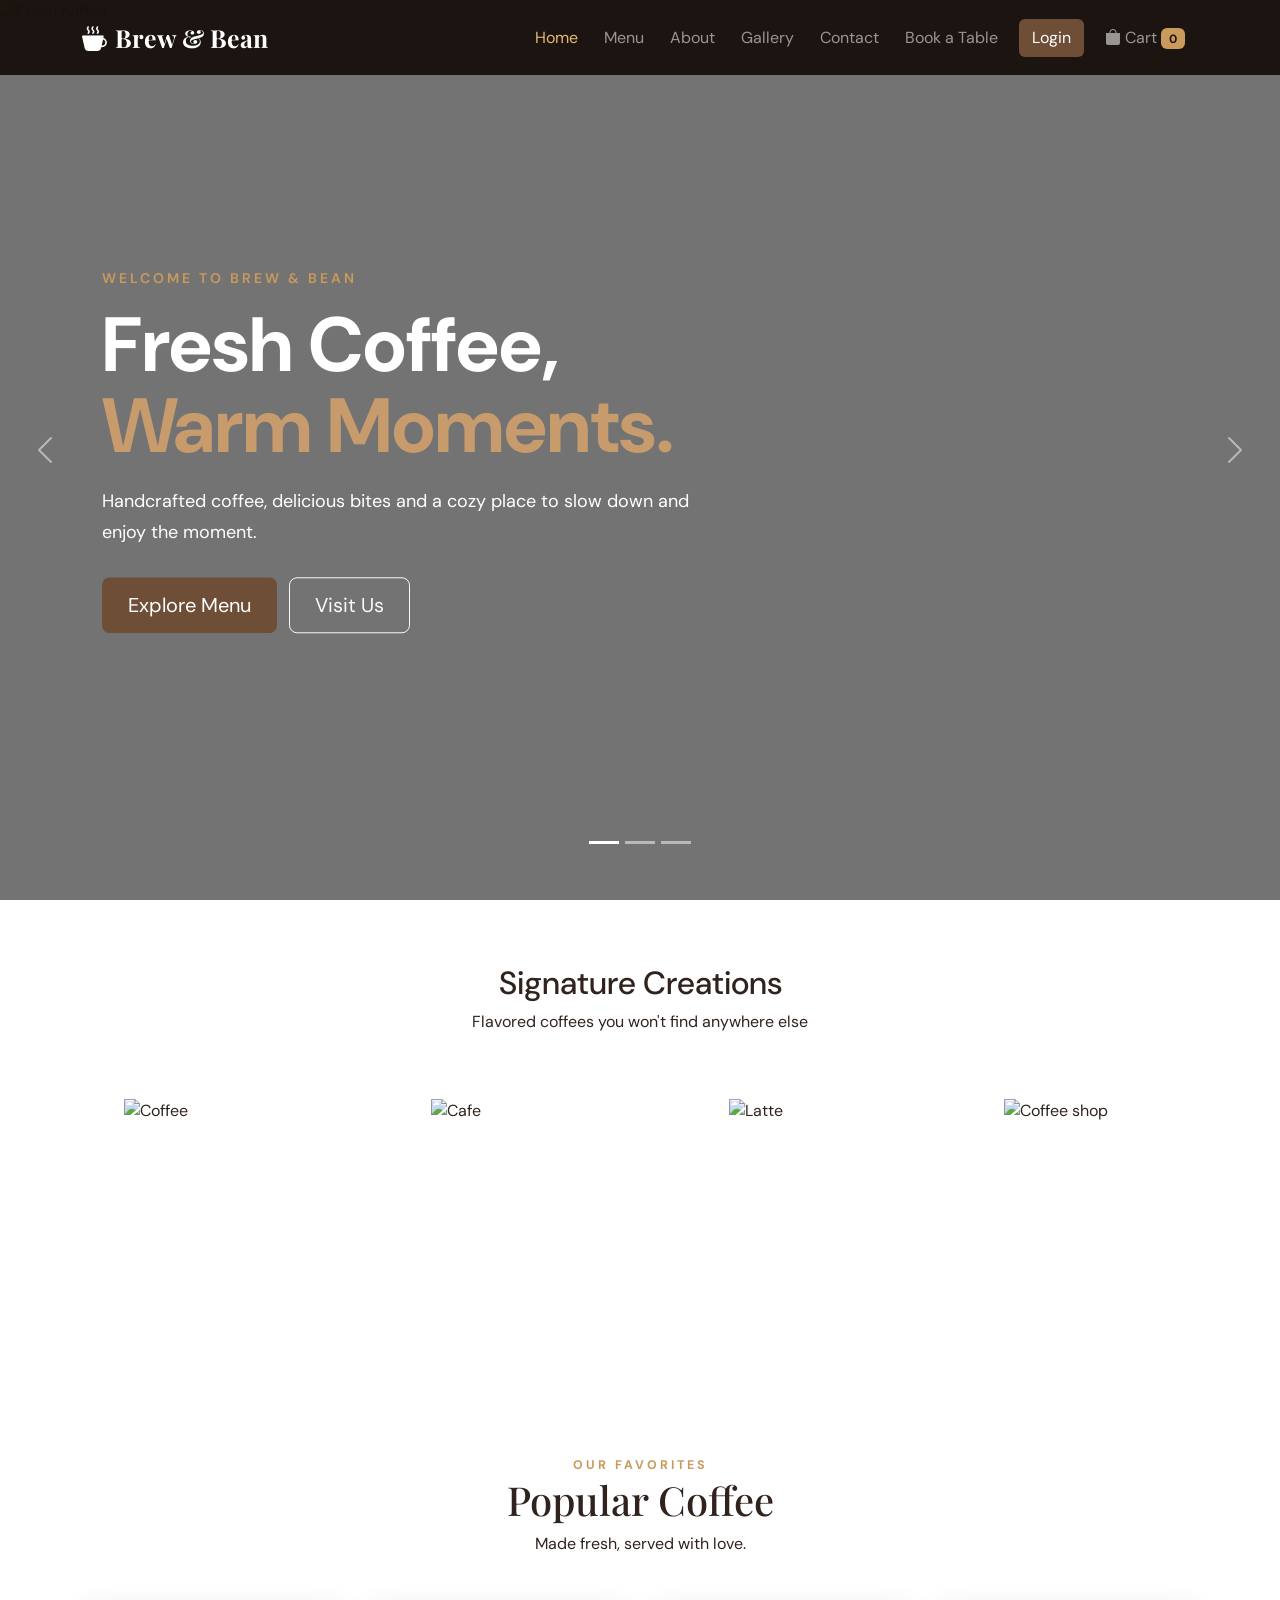
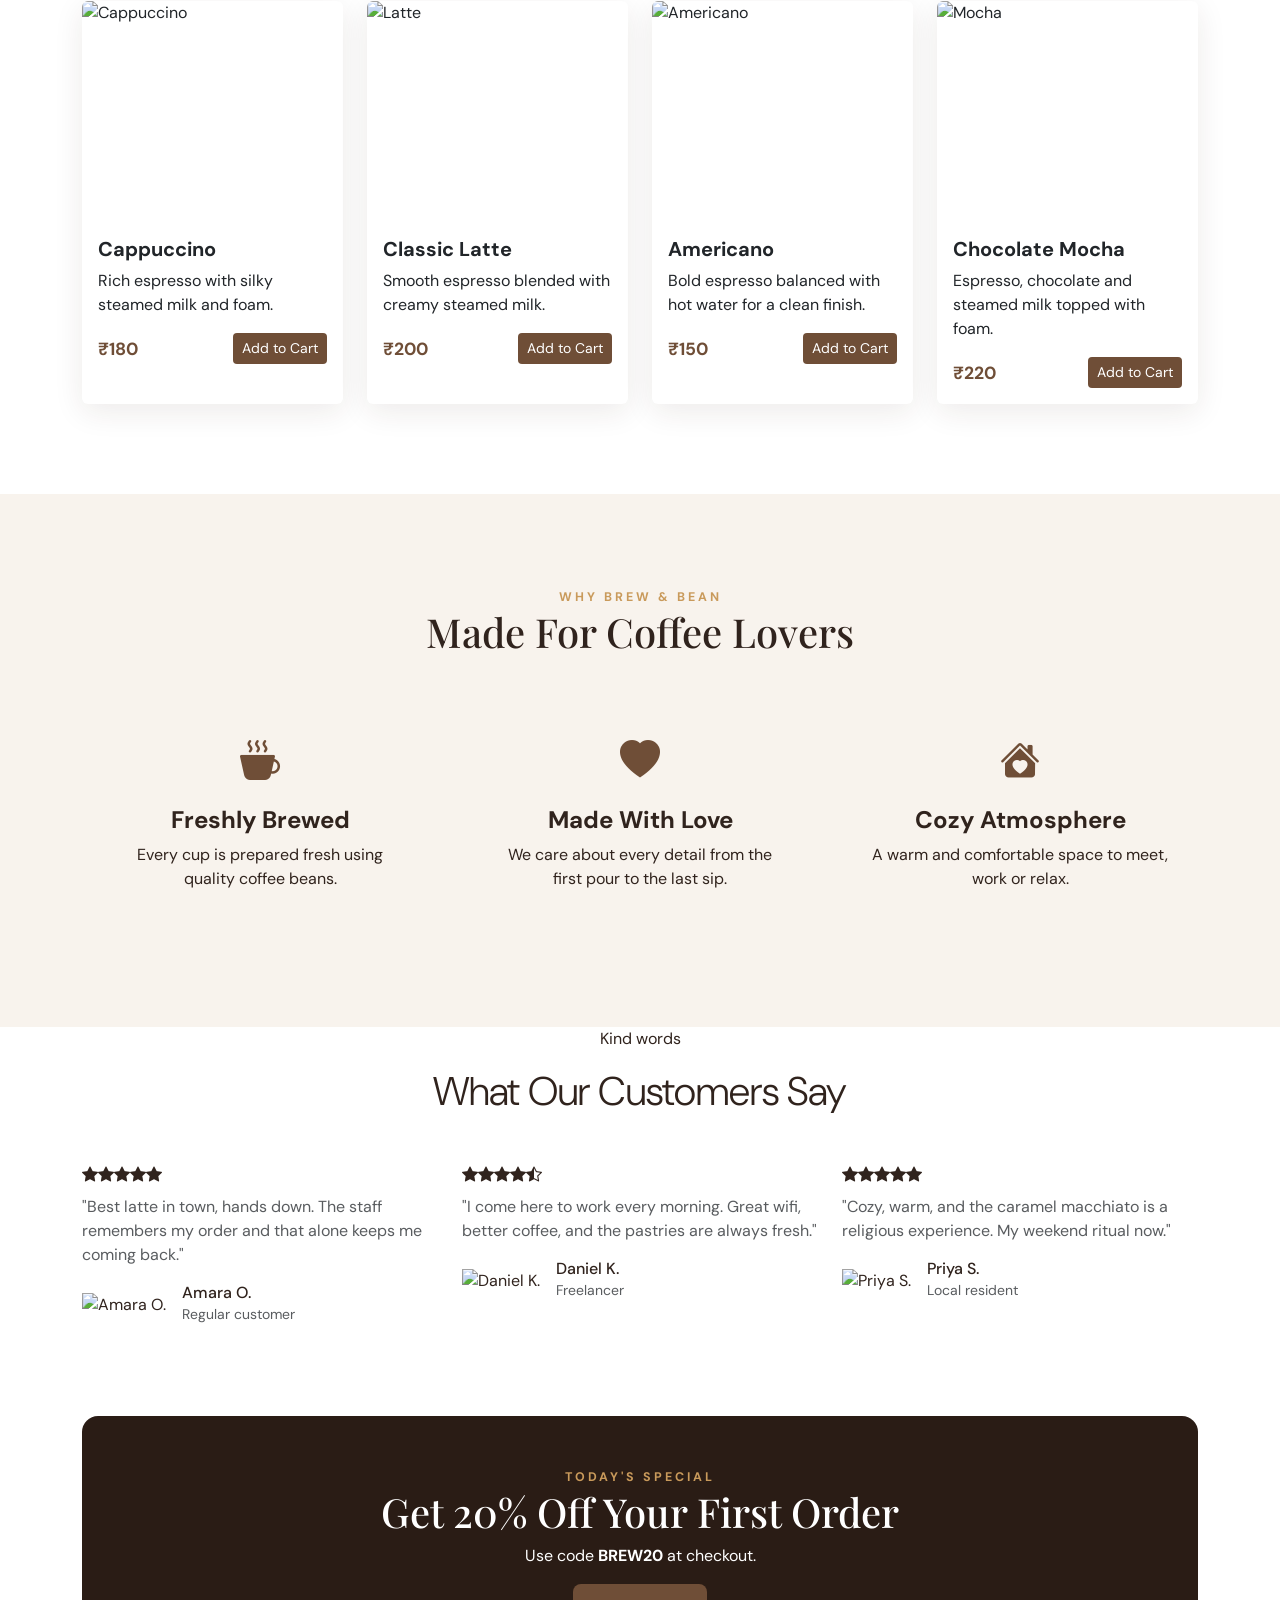
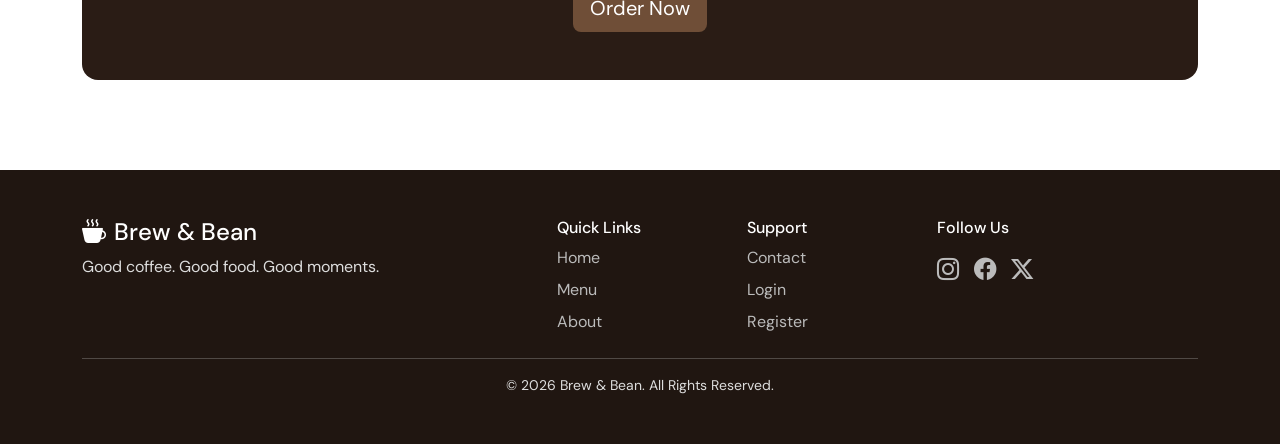
==== index.html @ 08a367e0 "first commit" ====
<!DOCTYPE html>
<html lang="en">

<head>
    <meta charset="UTF-8">
    <meta name="viewport" content="width=device-width, initial-scale=1.0">
    <title>Brew & Bean | Coffee Shop</title>
    <link href="https://cdn.jsdelivr.net/npm/bootstrap@5.3.3/dist/css/bootstrap.min.css" rel="stylesheet">
    <link href="https://cdn.jsdelivr.net/npm/bootstrap-icons@1.11.3/font/bootstrap-icons.css" rel="stylesheet">
    <link rel="stylesheet" href="css/index.css">
    <style>
        
        /* ================= HERO CAROUSEL ================= */

        .carousel-item {
            height: 100vh;
            min-height: 600px;
            position: relative;
        }
        /* Background Image */
        .carousel-item img {
            width: 100%;
            height: 100%;
            object-fit: cover;
        }
        /* Dark Overlay */
        .carousel-overlay {
            position: absolute;
            inset: 0;
            background: rgba(0, 0, 0, 0.55);
        }
        /* Carousel Content */
        .carousel-caption {
            position: absolute;
            top: 50%;
            left: 8%;
            transform: translateY(-50%);
            right: auto;
            bottom: auto;
            max-width: 700px;
            text-align: left;
        }
        /* Heading */
        .carousel-caption h1 {
            font-size: clamp(45px, 6vw, 80px);
            font-weight: 700;
            line-height: 1.05;
            margin: 15px 0 20px;
        }
        /* Heading Highlight */
        .carousel-caption h1 span {
            color: #c89b6d;
        }
        /* Description */
        .carousel-caption p {
            font-size: 18px;
            line-height: 1.7;
            max-width: 600px;
            margin-bottom: 30px;
        }
        /* Eyebrow */
        .carousel-caption .eyebrow {
            font-size: 14px;
            letter-spacing: 3px;
            font-weight: 600;
        }
        /* Buttons */
        .carousel-caption .btn {
            padding: 12px 25px;
        }
        /* Indicators */
        .carousel-indicators {
            bottom: 30px;
        }
        .carousel-indicators button {
            width: 35px;
            height: 4px;
            border: 0;
            margin: 0 5px;
        }
        /* Arrows */

        .carousel-control-prev,
        .carousel-control-next {
            width: 7%;
        }


                
/* ================= IMAGE SCROLLER ================= */

.scroller {
    width: 100%;
    overflow: hidden;
}


/* Moving Track */

.scroller-track {
    display: flex;
    width: max-content;
    gap: 20px;

    animation: scrollLeft 25s linear infinite;
}


/* Image Box */

.scroller-item {
    width: 280px;
    height: 200px;
    flex-shrink: 0;

    overflow: hidden;
    border-radius: 12px;
}


/* Images */

.scroller-item img {
    width: 100%;
    height: 100%;

    object-fit: cover;

    transition: transform 0.4s ease;
}


/* Image Hover */

.scroller-item:hover img {
    transform: scale(1.08);
}


/* Right → Left Animation */

@keyframes scrollLeft {

    from {
        transform: translateX(0);
    }

    to {
        transform: translateX(calc(-50% - 10px));
    }

}


/* Pause when mouse is over */

.scroller:hover .scroller-track {
    animation-play-state: paused;
}


/* Mobile */

@media (max-width: 576px) {

    .scroller-item {
        width: 220px;
        height: 160px;
    }

    .scroller-track {
        gap: 15px;
        animation-duration: 20s;
    }

}


    </style>
</head>

<body>
    <nav class="navbar navbar-expand-lg navbar-dark fixed-top">
        <div class="container">
            <a class="navbar-brand fw-bold" href="index.html"><i class="bi bi-cup-hot-fill me-2"></i>Brew & Bean</a>
            <button class="navbar-toggler" type="button" data-bs-toggle="collapse" data-bs-target="#mainNav"><span
                    class="navbar-toggler-icon"></span></button>
            <div class="collapse navbar-collapse" id="mainNav">
                <ul class="navbar-nav ms-auto align-items-lg-center">
                    <li class="nav-item"><a class="nav-link active" href="index.html">Home</a></li>
                    <li class="nav-item"><a class="nav-link" href="menu.html">Menu</a></li>
                    <li class="nav-item"><a class="nav-link" href="about.html">About</a></li>
                    <li class="nav-item"><a class="nav-link" href="gallery.html">Gallery</a></li>
                    <li class="nav-item"><a class="nav-link" href="contact.html">Contact</a></li>
                    <li class="nav-item"><a class="nav-link" href="slot.html">Book a Table </a></li>
                    <li class="nav-item ms-lg-2"><a class="btn btn-coffee" href="login.html">Login</a></li>
                    
                    <li class="nav-item ms-lg-2"><a class="nav-link cart-link" href="card.html"><i
                                class="bi bi-bag-fill"></i> Cart <span id="cartCount" class="badge">0</span></a></li>
                </ul>
            </div>
        </div>
    </nav>


    <!-- ================= HERO CAROUSEL ================= -->

    <header>

        <div id="coffeeCarousel" class="carousel slide carousel-fade" data-bs-ride="carousel" data-bs-interval="3000">

            <!-- Carousel Indicators -->
            <div class="carousel-indicators">

                <button type="button" data-bs-target="#coffeeCarousel" data-bs-slide-to="0" class="active"
                    aria-current="true" aria-label="Slide 1">
                </button>

                <button type="button" data-bs-target="#coffeeCarousel" data-bs-slide-to="1" aria-label="Slide 2">
                </button>

                <button type="button" data-bs-target="#coffeeCarousel" data-bs-slide-to="2" aria-label="Slide 3">
                </button>

            </div>


            <!-- Carousel Slides -->
            <div class="carousel-inner">


                <!-- Slide 1 -->
                <div class="carousel-item active">

                    <img src="https://images.unsplash.com/photo-1495474472287-4d71bcdd2085?auto=format&fit=crop&w=1920&q=85"
                        class="d-block w-100" alt="Fresh coffee">

                    <div class="carousel-overlay"></div>

                    <div class="carousel-caption">

                        <span class="eyebrow">
                            WELCOME TO BREW & BEAN
                        </span>

                        <h1>
                            Fresh Coffee,<br>
                            <span>Warm Moments.</span>
                        </h1>

                        <p>
                            Handcrafted coffee, delicious bites and a cozy
                            place to slow down and enjoy the moment.
                        </p>

                        <a href="menu.html" class="btn btn-coffee btn-lg me-2">
                            Explore Menu
                        </a>

                        <a href="contact.html" class="btn btn-outline-light btn-lg">
                            Visit Us
                        </a>

                    </div>

                </div>


                <!-- Slide 2 -->
                <div class="carousel-item">

                    <img src="https://images.unsplash.com/photo-1445116572660-236099ec97a0?auto=format&fit=crop&w=1920&q=85"
                        class="d-block w-100" alt="Brew and Bean cafe">

                    <div class="carousel-overlay"></div>

                    <div class="carousel-caption">

                        <span class="eyebrow">
                            YOUR COZY COFFEE SPOT
                        </span>

                        <h1>
                            Relax,<br>
                            <span>Recharge & Enjoy.</span>
                        </h1>

                        <p>
                            A warm atmosphere, freshly brewed coffee and
                            delicious treats made for your perfect break.
                        </p>

                        <a href="menu.html" class="btn btn-coffee btn-lg me-2">
                            View Menu
                        </a>

                        <a href="about.html" class="btn btn-outline-light btn-lg">
                            About Us
                        </a>

                    </div>

                </div>


                <!-- Slide 3 -->
                <div class="carousel-item">

                    <img src="https://images.unsplash.com/photo-1514432324607-a09d9b4aefdd?auto=format&fit=crop&w=1920&q=85"
                        class="d-block w-100" alt="Latte coffee">

                    <div class="carousel-overlay"></div>

                    <div class="carousel-caption">

                        <span class="eyebrow">
                            BREWED WITH PASSION
                        </span>

                        <h1>
                            Every Cup,<br>
                            <span>Made With Love.</span>
                        </h1>

                        <p>
                            Discover rich flavors, handcrafted drinks and
                            sweet moments at Brew & Bean.
                        </p>

                        <a href="menu.html" class="btn btn-coffee btn-lg me-2">
                            Explore Menu
                        </a>

                        <a href="contact.html" class="btn btn-outline-light btn-lg">
                            Find Us
                        </a>

                    </div>

                </div>

            </div>


            <!-- Previous Button -->
            <button class="carousel-control-prev" type="button" data-bs-target="#coffeeCarousel" data-bs-slide="prev">

                <span class="carousel-control-prev-icon" aria-hidden="true">
                </span>

                <span class="visually-hidden">
                    Previous
                </span>

            </button>


            <!-- Next Button -->
            <button class="carousel-control-next" type="button" data-bs-target="#coffeeCarousel" data-bs-slide="next">

                <span class="carousel-control-next-icon" aria-hidden="true">
                </span>

                <span class="visually-hidden">
                    Next
                </span>

            </button>

        </div>

    </header>



    
<!-- ================= IMAGE SCROLLER ================= -->

<section class="image-scroller py-5">

    <div class="container-fluid text-center p-3 ">
        <h2>Signature Creations</h2>
        <p>Flavored coffees you won't find anywhere else</p>

        <div class="scroller pt-5">

            <div class="scroller-track ">

                <!-- Images -->
                <div class="scroller-item">
                    <img src="https://images.unsplash.com/photo-1495474472287-4d71bcdd2085?auto=format&fit=crop&w=500&q=80"
                        alt="Coffee">
                </div>

                <div class="scroller-item">
                    <img src="https://images.unsplash.com/photo-1445116572660-236099ec97a0?auto=format&fit=crop&w=500&q=80"
                        alt="Cafe">
                </div>

                <div class="scroller-item">
                    <img src="https://images.unsplash.com/photo-1514432324607-a09d9b4aefdd?auto=format&fit=crop&w=500&q=80"
                        alt="Latte">
                </div>

                <div class="scroller-item">
                    <img src="https://images.unsplash.com/photo-1554118811-1e0d58224f24?auto=format&fit=crop&w=500&q=80"
                        alt="Coffee shop">
                </div>

                <div class="scroller-item">
                    <img src="https://images.unsplash.com/photo-1578985545062-69928b1d9587?auto=format&fit=crop&w=500&q=80"
                        alt="Cake">
                </div>

                <div class="scroller-item">
                    <img src="https://images.unsplash.com/photo-1501339847302-ac426a4a7cbb?auto=format&fit=crop&w=500&q=80"
                        alt="Cafe table">
                </div>


                <!-- Duplicate Images -->
                <!-- These create the continuous loop -->

                <div class="scroller-item">
                    <img src="https://images.unsplash.com/photo-1495474472287-4d71bcdd2085?auto=format&fit=crop&w=500&q=80"
                        alt="Coffee">
                </div>

                <div class="scroller-item">
                    <img src="https://images.unsplash.com/photo-1445116572660-236099ec97a0?auto=format&fit=crop&w=500&q=80"
                        alt="Cafe">
                </div>

                <div class="scroller-item">
                    <img src="https://images.unsplash.com/photo-1514432324607-a09d9b4aefdd?auto=format&fit=crop&w=500&q=80"
                        alt="Latte">
                </div>

                <div class="scroller-item">
                    <img src="https://images.unsplash.com/photo-1554118811-1e0d58224f24?auto=format&fit=crop&w=500&q=80"
                        alt="Coffee shop">
                </div>

                <div class="scroller-item">
                    <img src="https://images.unsplash.com/photo-1578985545062-69928b1d9587?auto=format&fit=crop&w=500&q=80"
                        alt="Cake">
                </div>

                <div class="scroller-item">
                    <img src="https://images.unsplash.com/photo-1501339847302-ac426a4a7cbb?auto=format&fit=crop&w=500&q=80"
                        alt="Cafe table">
                </div>

            </div>

        </div>

    </div>

</section>



    <section class="section-padding">
        <div class="container">
            <div class="section-heading text-center">
                <span class="eyebrow">OUR FAVORITES</span>
                <h2>Popular Coffee</h2>
                <p>Made fresh, served with love.</p>
            </div>
            <div class="row g-4">
                <div class="col-md-6 col-lg-3">
                    <div class="card coffee-card h-100">
                        <img src="https://images.unsplash.com/photo-1509042239860-f550ce710b93?auto=format&fit=crop&w=700&q=80"
                            class="card-img-top" alt="Cappuccino">
                        <div class="card-body">
                            <h5>Cappuccino</h5>
                            <p>Rich espresso with silky steamed milk and foam.</p>
                            <div class="d-flex justify-content-between align-items-center "><strong>₹180</strong><button
                                    class="btn btn-sm btn-coffee add-cart ">Add to Cart</button></div>
                        </div>
                    </div>
                </div>
                <div class="col-md-6 col-lg-3">
                    <div class="card coffee-card h-100">
                        <img src="https://images.unsplash.com/photo-1514432324607-a09d9b4aefdd?auto=format&fit=crop&w=700&q=80"
                            class="card-img-top" alt="Latte">
                        <div class="card-body">
                            <h5>Classic Latte</h5>
                            <p>Smooth espresso blended with creamy steamed milk.</p>
                            <div class="d-flex justify-content-between align-items-center "><strong>₹200</strong><button
                                    class="btn btn-sm btn-coffee add-cart ">Add to Cart</button></div>
                        </div>
                    </div>
                </div>
                <div class="col-md-6 col-lg-3">
                    <div class="card coffee-card h-100">
                        <img src="https://images.unsplash.com/photo-1495474472287-4d71bcdd2085?auto=format&fit=crop&w=700&q=80"
                            class="card-img-top" alt="Americano">
                        <div class="card-body">
                            <h5>Americano</h5>
                            <p>Bold espresso balanced with hot water for a clean finish.</p>
                            <div class="d-flex justify-content-between align-items-center "><strong>₹150</strong><button
                                    class="btn btn-sm btn-coffee add-cart ">Add to Cart</button></div>
                        </div>
                    </div>
                </div>
                <div class="col-md-6 col-lg-3">
                    <div class="card coffee-card h-100">
                        <img src="https://images.unsplash.com/photo-1572449043416-55f4685c9bb7?auto=format&fit=crop&w=700&q=80"
                            class="card-img-top" alt="Mocha">
                        <div class="card-body">
                            <h5>Chocolate Mocha</h5>
                            <p>Espresso, chocolate and steamed milk topped with foam.</p>
                            <div class="d-flex justify-content-between align-items-center "><strong>₹220</strong><button
                                    class="btn btn-sm btn-coffee add-cart ">Add to Cart</button></div>
                        </div>
                    </div>
                </div>
            </div>
        </div>
    </section>

    <section class="features-section section-padding">
        <div class="container">
            <div class="section-heading text-center"><span class="eyebrow">WHY BREW & BEAN</span>
                <h2>Made For Coffee Lovers</h2>
            </div>
            <div class="row g-4">
                <div class="col-md-4">
                    <div class="feature-box text-center"><i class="bi bi-cup-hot-fill"></i>
                        <h4>Freshly Brewed</h4>
                        <p>Every cup is prepared fresh using quality coffee beans.</p>
                    </div>
                </div>
                <div class="col-md-4">
                    <div class="feature-box text-center"><i class="bi bi-heart-fill"></i>
                        <h4>Made With Love</h4>
                        <p>We care about every detail from the first pour to the last sip.</p>
                    </div>
                </div>
                <div class="col-md-4">
                    <div class="feature-box text-center"><i class="bi bi-house-heart-fill"></i>
                        <h4>Cozy Atmosphere</h4>
                        <p>A warm and comfortable space to meet, work or relax.</p>
                    </div>
                </div>
            </div>
        </div>
    </section>

    <section>
        <div class="container">
            <div class="text-center mb-5">
                <p class="section-label">Kind words</p>
                <h2 class="section-title display-6">What Our Customers Say</h2>
            </div>

            <div class="row g-4">
                <div class="col-md-4">
                    <div class="testimonial-card">
                        <div class="stars mb-2">
                            <i class="bi bi-star-fill"></i><i class="bi bi-star-fill"></i><i
                                class="bi bi-star-fill"></i><i class="bi bi-star-fill"></i><i
                                class="bi bi-star-fill"></i>
                        </div>
                        <p class="text-muted">"Best latte in town, hands down. The staff remembers my order and that
                            alone keeps me coming back."</p>
                        <div class="d-flex align-items-center mt-3">
                            <img src="https://randomuser.me/api/portraits/women/65.jpg" class="testimonial-avatar me-3"
                                alt="Amara O.">
                            <div>
                                <h6 class="mb-0">Amara O.</h6>
                                <small class="text-muted">Regular customer</small>
                            </div>
                        </div>
                    </div>
                </div>
                <div class="col-md-4">
                    <div class="testimonial-card">
                        <div class="stars mb-2">
                            <i class="bi bi-star-fill"></i><i class="bi bi-star-fill"></i><i
                                class="bi bi-star-fill"></i><i class="bi bi-star-fill"></i><i
                                class="bi bi-star-half"></i>
                        </div>
                        <p class="text-muted">"I come here to work every morning. Great wifi, better coffee, and the
                            pastries are always fresh."</p>
                        <div class="d-flex align-items-center mt-3">
                            <img src="https://randomuser.me/api/portraits/men/32.jpg" class="testimonial-avatar me-3"
                                alt="Daniel K.">
                            <div>
                                <h6 class="mb-0">Daniel K.</h6>
                                <small class="text-muted">Freelancer</small>
                            </div>
                        </div>
                    </div>
                </div>
                <div class="col-md-4">
                    <div class="testimonial-card">
                        <div class="stars mb-2">
                            <i class="bi bi-star-fill"></i><i class="bi bi-star-fill"></i><i
                                class="bi bi-star-fill"></i><i class="bi bi-star-fill"></i><i
                                class="bi bi-star-fill"></i>
                        </div>
                        <p class="text-muted">"Cozy, warm, and the caramel macchiato is a religious experience. My
                            weekend ritual now."</p>
                        <div class="d-flex align-items-center mt-3">
                            <img src="https://randomuser.me/api/portraits/women/22.jpg" class="testimonial-avatar me-3"
                                alt="Priya S.">
                            <div>
                                <h6 class="mb-0">Priya S.</h6>
                                <small class="text-muted">Local resident</small>
                            </div>
                        </div>
                    </div>
                </div>
            </div>
        </div>
    </section>

    <section class="section-padding">
        <div class="container">
            <div class="offer-box p-5 text-center rounded-4">
                <span class="eyebrow">TODAY'S SPECIAL</span>
                <h2>Get 20% Off Your First Order</h2>
                <p>Use code <strong>BREW20</strong> at checkout.</p>
                <a href="menu.html" class="btn btn-coffee btn-lg">Order Now</a>
            </div>
        </div>
    </section>


    <footer class="footer">
        <div class="container py-5">
            <div class="row g-4">
                <div class="col-lg-5">
                    <h4><i class="bi bi-cup-hot-fill me-2"></i>Brew & Bean</h4>
                    <p>Good coffee. Good food. Good moments.</p>
                </div>
                <div class="col-6 col-lg-2">
                    <h6>Quick Links</h6><a href="index.html">Home</a><a href="menu.html">Menu</a><a
                        href="about.html">About</a>
                </div>
                <div class="col-6 col-lg-2">
                    <h6>Support</h6><a href="contact.html">Contact</a><a href="login.html">Login</a><a
                        href="register.html">Register</a>
                </div>
                <div class="col-lg-3">
                    <h6>Follow Us</h6>
                    <div class="socials"><a href="#"><i class="bi bi-instagram"></i></a><a href="#"><i
                                class="bi bi-facebook"></i></a><a href="#"><i class="bi bi-twitter-x"></i></a></div>
                </div>
            </div>
            <hr>
            <p class="text-center mb-0 small">© 2026 Brew & Bean. All Rights Reserved.</p>
        </div>
    </footer>
    <script src="https://cdn.jsdelivr.net/npm/bootstrap@5.3.3/dist/js/bootstrap.bundle.min.js"></script>
    <script src="js/script.js"></script>


</body>

</html>
---- css/index.css ----
@import url('https://fonts.googleapis.com/css2?family=DM+Sans:wght@400;500;600;700&family=Playfair+Display:wght@600;700&display=swap');

:root {
    --coffee: #6f4e37;
    --dark: #201611;
    --cream: #f8f3ed;
    --gold: #c99a5b
}

* {
    box-sizing: border-box
}

body {
    font-family: 'DM Sans', sans-serif;
    color: #30231d;
    background: #fff
}

.navbar {
    background: rgba(25, 17, 13, .96);
    padding: 14px 0
}

.navbar-brand {
    font-family: 'Playfair Display', serif;
    font-size: 1.55rem
}

.nav-link {
    margin: 0 5px
}

.nav-link:hover,
.nav-link.active {
    color: #e5b873 !important
}

.btn-coffee {
    background: var(--coffee);
    color: #fff;
    /* border: none */
}

.btn-coffee:hover {
    background: #543a29;
    color: #fff
}

.badge {
    background: #c99a5b;
    color: #201611
}

.hero {
    min-height: 100vh;
    background: linear-gradient(90deg, rgba(22, 14, 10, .86), rgba(22, 14, 10, .35)), url('https://images.unsplash.com/photo-1495474472287-4d71bcdd2085?auto=format&fit=crop&w=1800&q=85') center/cover;
    color: #fff
}

.hero h1 {
    font-family: 'Playfair Display', serif;
    font-size: clamp(3rem, 7vw, 6rem);
    line-height: 1.05
}

.hero h1 span {
    color: #e4b26b
}

.hero p {
    max-width: 600px
}

.eyebrow {
    font-size: .78rem;
    letter-spacing: 3px;
    font-weight: 700;
    color: #c99a5b
}

.section-padding {
    padding: 90px 0
}

.section-heading {
    margin-bottom: 45px
}

.section-heading h2,
.features-section h2,
.offer-box h2 {
    font-family: 'Playfair Display', serif;
    font-size: 2.5rem
}

.coffee-card {
    border: 0;
    overflow: hidden;
    box-shadow: 0 8px 30px rgba(50, 30, 20, .09);
    transition: .3s
}

.coffee-card:hover {
    transform: translateY(-7px);
    box-shadow: 0 14px 35px rgba(50, 30, 20, .16)
}

.coffee-card img {
    height: 220px;
    object-fit: cover
}

.coffee-card h5 {
    font-weight: 700
}

.coffee-card strong {
    color: var(--coffee);
    font-size: 1.1rem
}

.features-section {
    background: var(--cream)
}

.feature-box {
    padding: 30px
}

.feature-box i {
    font-size: 2.5rem;
    color: var(--coffee)
}

.feature-box h4 {
    margin-top: 15px;
    font-weight: 700
}

.offer-box {
    background: #2a1c15;
    color: #fff
}

.footer {
    background: #201611;
    color: #ddd
}

.footer h4,
.footer h6 {
    color: #fff
}

.footer a {
    display: block;
    color: #bbb;
    text-decoration: none;
    margin: 8px 0
}

.footer a:hover {
    color: #e5b873
}

.socials {
    display: flex;
    gap: 15px
}

.socials a {
    font-size: 1.4rem
}

.page-header {
    padding: 150px 0 80px;
    background: var(--cream);
    text-align: center
}

.page-header h1 {
    font-family: 'Playfair Display', serif;
    font-size: 3.5rem
}

/* .gallery-img {
    width: 100%;
    height: 280px;
    object-fit: cover;
    border-radius: 12px;
    transition: .3s
}

.gallery-img:hover {
    transform: scale(1.02);
    filter: brightness(.9)
} */

.contact-info p {
    margin: 20px 0
}

.contact-info i {
    color: var(--coffee);
    width: 30px
}

.form-card,
.auth-card {
    background: #fff;
    box-shadow: 0 10px 40px rgba(50, 30, 20, .1);
    border-radius: 16px
}

.auth-page {
    background: var(--cream);
    min-height: 100vh
}

.auth-card {
    max-width: 470px;
    padding: 45px
}

.brand-link {
    font-family: 'Playfair Display', serif;
    font-size: 1.5rem;
    color: var(--coffee);
    text-decoration: none
}

.auth-card h2 {
    font-family: 'Playfair Display', serif;
    margin-top: 25px
}

.auth-card a {
    color: var(--coffee)
}

.form-control {
    padding: 12px;
    border-radius: 8px
}

.form-control:focus {
    border-color: var(--gold);
    box-shadow: 0 0 0 .2rem rgba(201, 154, 91, .2)
}

@media(max-width:576px) {
    .section-padding {
        padding: 65px 0
    }

    .page-header {
        padding: 130px 0 60px
    }

    .page-header h1 {
        font-size: 2.6rem
    }

    .auth-card {
        padding: 30px 22px
    }

    .hero h1 {
        font-size: 3.2rem
    }
}
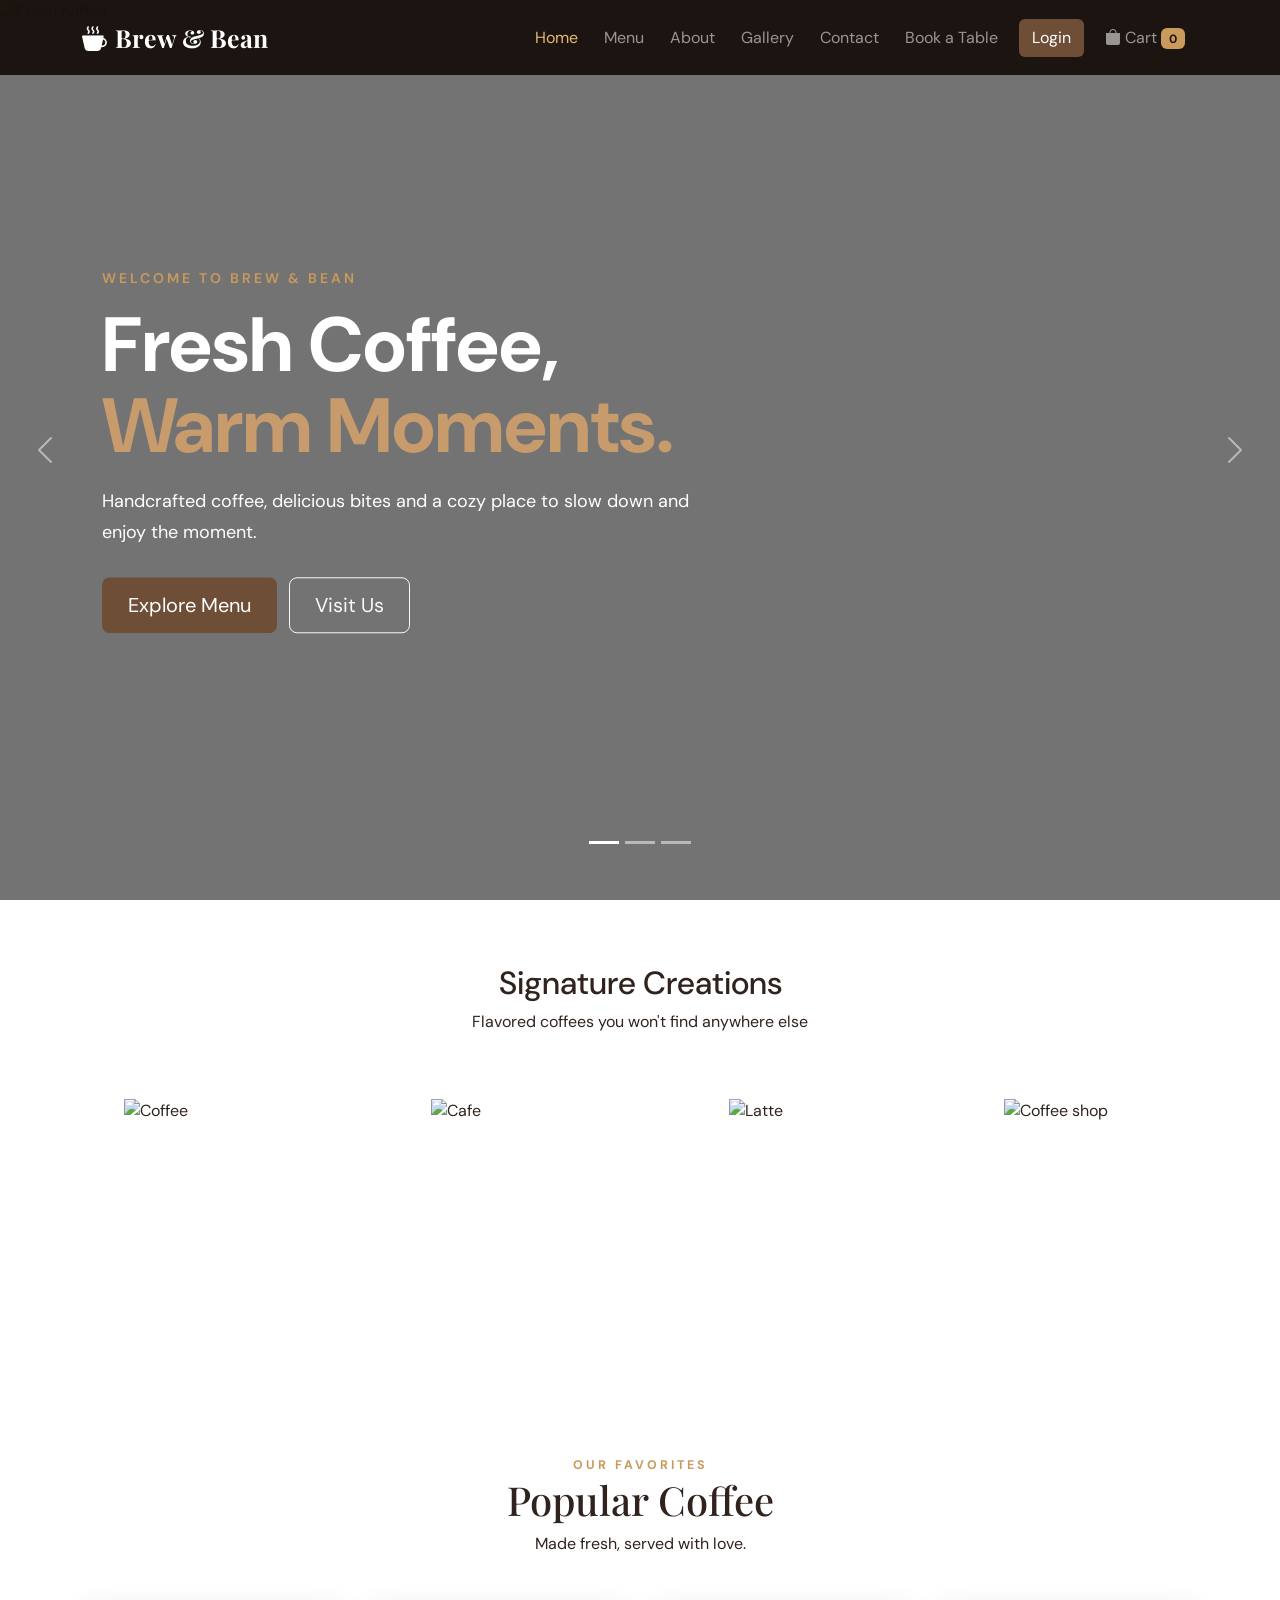
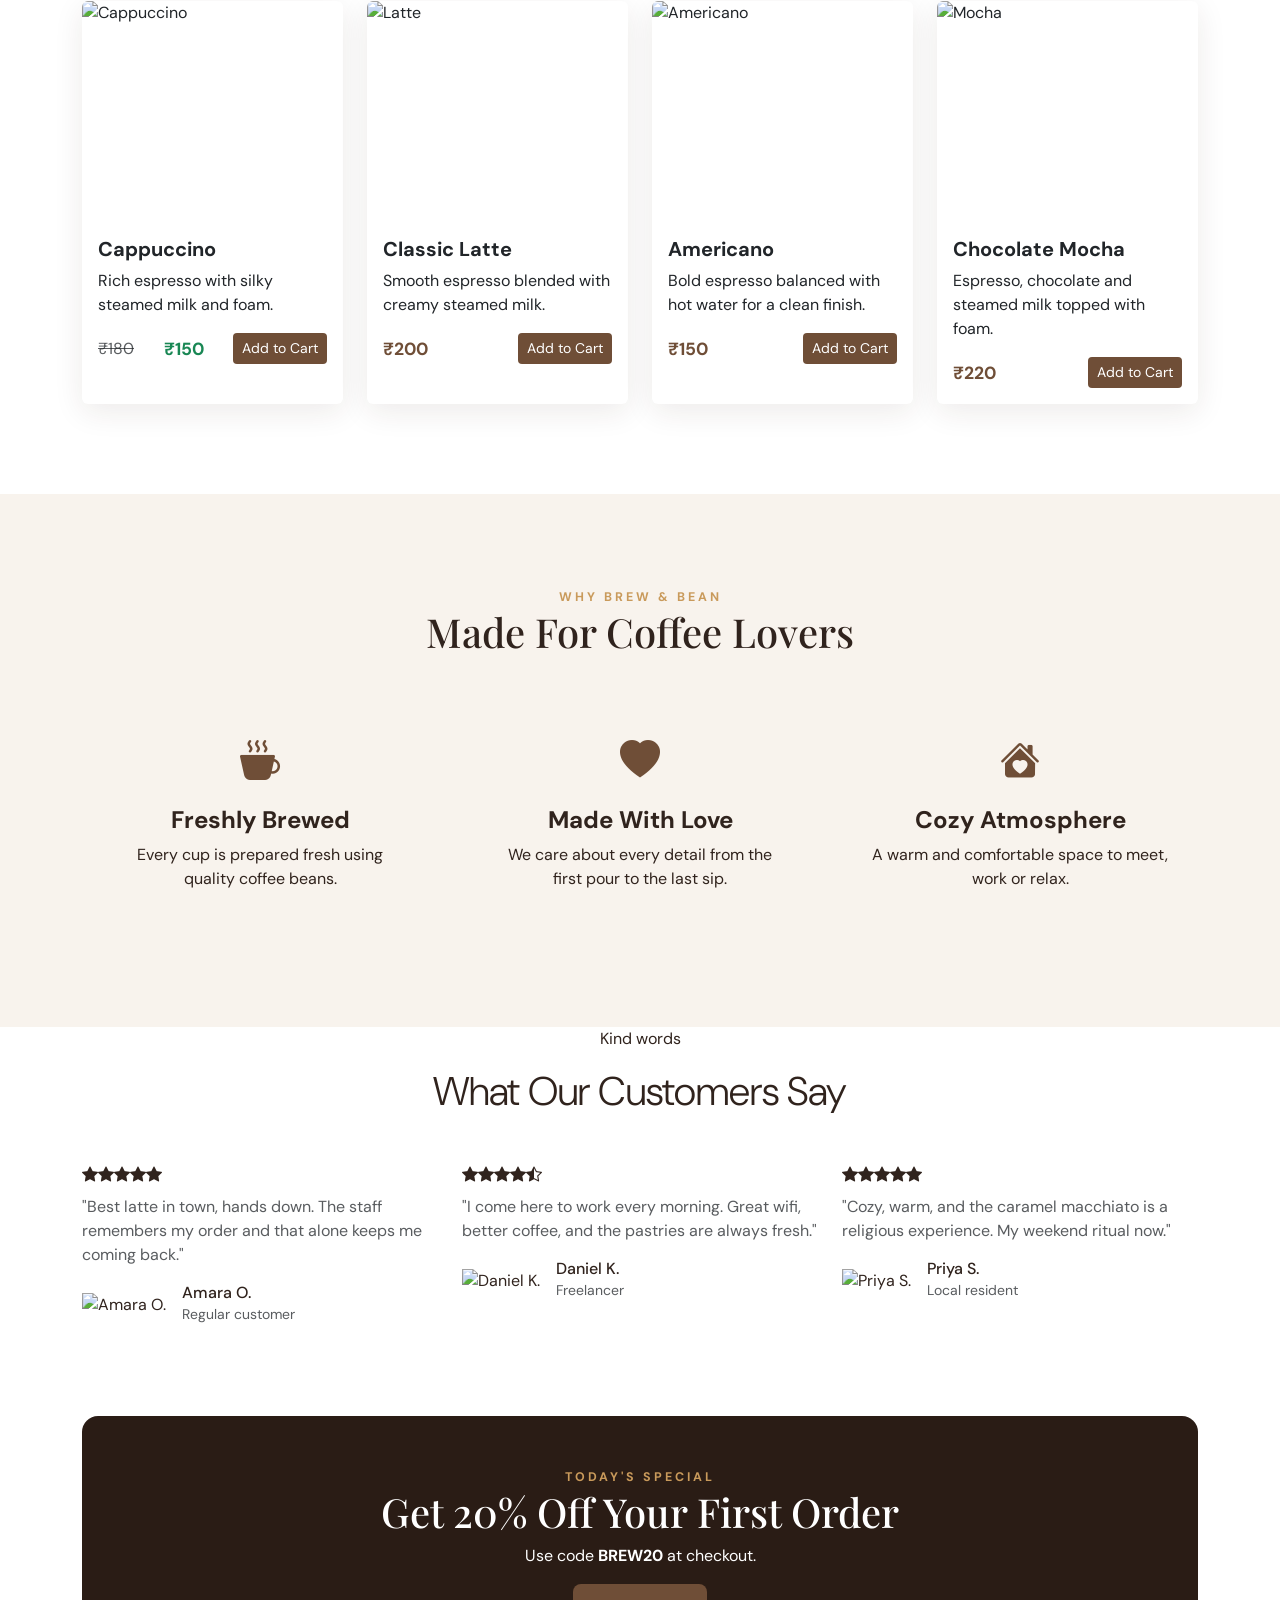
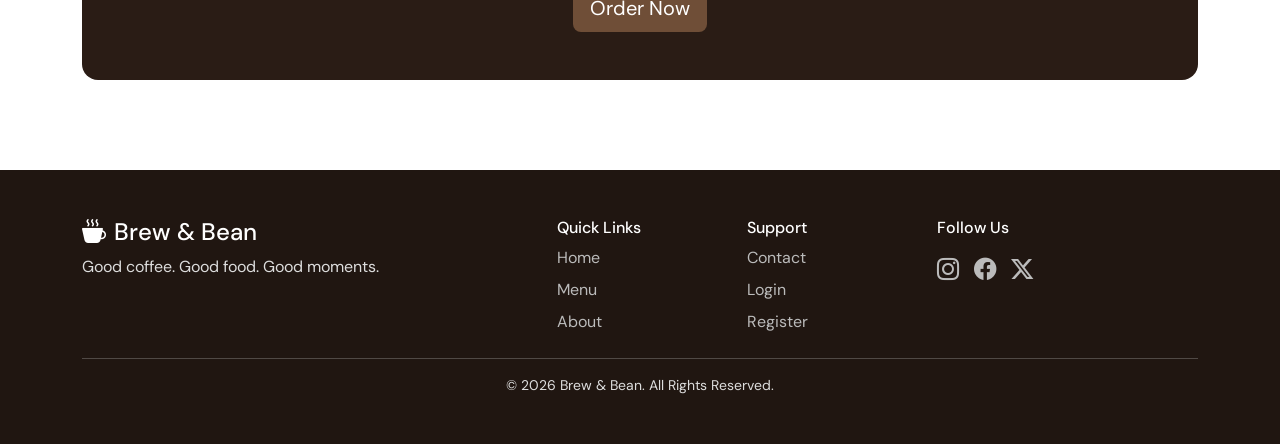
==== commit fbbb8b8e: "update the code" ====
--- a/index.html
+++ b/index.html
@@ -9,7 +9,6 @@
     <link href="https://cdn.jsdelivr.net/npm/bootstrap-icons@1.11.3/font/bootstrap-icons.css" rel="stylesheet">
     <link rel="stylesheet" href="css/index.css">
     <style>
-        
         /* ================= HERO CAROUSEL ================= */
 
         .carousel-item {
@@ -17,18 +16,21 @@
             min-height: 600px;
             position: relative;
         }
+
         /* Background Image */
         .carousel-item img {
             width: 100%;
             height: 100%;
             object-fit: cover;
         }
+
         /* Dark Overlay */
         .carousel-overlay {
             position: absolute;
             inset: 0;
             background: rgba(0, 0, 0, 0.55);
         }
+
         /* Carousel Content */
         .carousel-caption {
             position: absolute;
@@ -40,6 +42,7 @@
             max-width: 700px;
             text-align: left;
         }
+
         /* Heading */
         .carousel-caption h1 {
             font-size: clamp(45px, 6vw, 80px);
@@ -47,10 +50,12 @@
             line-height: 1.05;
             margin: 15px 0 20px;
         }
+
         /* Heading Highlight */
         .carousel-caption h1 span {
             color: #c89b6d;
         }
+
         /* Description */
         .carousel-caption p {
             font-size: 18px;
@@ -58,26 +63,31 @@
             max-width: 600px;
             margin-bottom: 30px;
         }
+
         /* Eyebrow */
         .carousel-caption .eyebrow {
             font-size: 14px;
             letter-spacing: 3px;
             font-weight: 600;
         }
+
         /* Buttons */
         .carousel-caption .btn {
             padding: 12px 25px;
         }
+
         /* Indicators */
         .carousel-indicators {
             bottom: 30px;
         }
+
         .carousel-indicators button {
             width: 35px;
             height: 4px;
             border: 0;
             margin: 0 5px;
         }
+
         /* Arrows */
 
         .carousel-control-prev,
@@ -86,96 +96,94 @@
         }
 
 
-                
-/* ================= IMAGE SCROLLER ================= */
-
-.scroller {
-    width: 100%;
-    overflow: hidden;
-}
-
-
-/* Moving Track */
-
-.scroller-track {
-    display: flex;
-    width: max-content;
-    gap: 20px;
-
-    animation: scrollLeft 25s linear infinite;
-}
-
-
-/* Image Box */
-
-.scroller-item {
-    width: 280px;
-    height: 200px;
-    flex-shrink: 0;
-
-    overflow: hidden;
-    border-radius: 12px;
-}
-
-
-/* Images */
-
-.scroller-item img {
-    width: 100%;
-    height: 100%;
-
-    object-fit: cover;
-
-    transition: transform 0.4s ease;
-}
-
-
-/* Image Hover */
-
-.scroller-item:hover img {
-    transform: scale(1.08);
-}
-
-
-/* Right → Left Animation */
-
-@keyframes scrollLeft {
-
-    from {
-        transform: translateX(0);
-    }
-
-    to {
-        transform: translateX(calc(-50% - 10px));
-    }
-
-}
-
-
-/* Pause when mouse is over */
-
-.scroller:hover .scroller-track {
-    animation-play-state: paused;
-}
-
-
-/* Mobile */
-
-@media (max-width: 576px) {
-
-    .scroller-item {
-        width: 220px;
-        height: 160px;
-    }
-
-    .scroller-track {
-        gap: 15px;
-        animation-duration: 20s;
-    }
-
-}
-
-
+
+        /* ================= IMAGE SCROLLER ================= */
+
+        .scroller {
+            width: 100%;
+            overflow: hidden;
+        }
+
+
+        /* Moving Track */
+
+        .scroller-track {
+            display: flex;
+            width: max-content;
+            gap: 20px;
+
+            animation: scrollLeft 25s linear infinite;
+        }
+
+
+        /* Image Box */
+
+        .scroller-item {
+            width: 280px;
+            height: 200px;
+            flex-shrink: 0;
+
+            overflow: hidden;
+            border-radius: 12px;
+        }
+
+
+        /* Images */
+
+        .scroller-item img {
+            width: 100%;
+            height: 100%;
+
+            object-fit: cover;
+
+            transition: transform 0.4s ease;
+        }
+
+
+        /* Image Hover */
+
+        .scroller-item:hover img {
+            transform: scale(1.08);
+        }
+
+
+        /* Right → Left Animation */
+
+        @keyframes scrollLeft {
+
+            from {
+                transform: translateX(0);
+            }
+
+            to {
+                transform: translateX(calc(-50% - 10px));
+            }
+
+        }
+
+
+        /* Pause when mouse is over */
+
+        .scroller:hover .scroller-track {
+            animation-play-state: paused;
+        }
+
+
+        /* Mobile */
+
+        @media (max-width: 576px) {
+
+            .scroller-item {
+                width: 220px;
+                height: 160px;
+            }
+
+            .scroller-track {
+                gap: 15px;
+                animation-duration: 20s;
+            }
+
+        }
     </style>
 </head>
 
@@ -194,7 +202,7 @@
                     <li class="nav-item"><a class="nav-link" href="contact.html">Contact</a></li>
                     <li class="nav-item"><a class="nav-link" href="slot.html">Book a Table </a></li>
                     <li class="nav-item ms-lg-2"><a class="btn btn-coffee" href="login.html">Login</a></li>
-                    
+
                     <li class="nav-item ms-lg-2"><a class="nav-link cart-link" href="card.html"><i
                                 class="bi bi-bag-fill"></i> Cart <span id="cartCount" class="badge">0</span></a></li>
                 </ul>
@@ -373,91 +381,91 @@
 
 
 
-    
-<!-- ================= IMAGE SCROLLER ================= -->
-
-<section class="image-scroller py-5">
-
-    <div class="container-fluid text-center p-3 ">
-        <h2>Signature Creations</h2>
-        <p>Flavored coffees you won't find anywhere else</p>
-
-        <div class="scroller pt-5">
-
-            <div class="scroller-track ">
-
-                <!-- Images -->
-                <div class="scroller-item">
-                    <img src="https://images.unsplash.com/photo-1495474472287-4d71bcdd2085?auto=format&fit=crop&w=500&q=80"
-                        alt="Coffee">
-                </div>
-
-                <div class="scroller-item">
-                    <img src="https://images.unsplash.com/photo-1445116572660-236099ec97a0?auto=format&fit=crop&w=500&q=80"
-                        alt="Cafe">
-                </div>
-
-                <div class="scroller-item">
-                    <img src="https://images.unsplash.com/photo-1514432324607-a09d9b4aefdd?auto=format&fit=crop&w=500&q=80"
-                        alt="Latte">
-                </div>
-
-                <div class="scroller-item">
-                    <img src="https://images.unsplash.com/photo-1554118811-1e0d58224f24?auto=format&fit=crop&w=500&q=80"
-                        alt="Coffee shop">
-                </div>
-
-                <div class="scroller-item">
-                    <img src="https://images.unsplash.com/photo-1578985545062-69928b1d9587?auto=format&fit=crop&w=500&q=80"
-                        alt="Cake">
-                </div>
-
-                <div class="scroller-item">
-                    <img src="https://images.unsplash.com/photo-1501339847302-ac426a4a7cbb?auto=format&fit=crop&w=500&q=80"
-                        alt="Cafe table">
-                </div>
-
-
-                <!-- Duplicate Images -->
-                <!-- These create the continuous loop -->
-
-                <div class="scroller-item">
-                    <img src="https://images.unsplash.com/photo-1495474472287-4d71bcdd2085?auto=format&fit=crop&w=500&q=80"
-                        alt="Coffee">
-                </div>
-
-                <div class="scroller-item">
-                    <img src="https://images.unsplash.com/photo-1445116572660-236099ec97a0?auto=format&fit=crop&w=500&q=80"
-                        alt="Cafe">
-                </div>
-
-                <div class="scroller-item">
-                    <img src="https://images.unsplash.com/photo-1514432324607-a09d9b4aefdd?auto=format&fit=crop&w=500&q=80"
-                        alt="Latte">
-                </div>
-
-                <div class="scroller-item">
-                    <img src="https://images.unsplash.com/photo-1554118811-1e0d58224f24?auto=format&fit=crop&w=500&q=80"
-                        alt="Coffee shop">
-                </div>
-
-                <div class="scroller-item">
-                    <img src="https://images.unsplash.com/photo-1578985545062-69928b1d9587?auto=format&fit=crop&w=500&q=80"
-                        alt="Cake">
-                </div>
-
-                <div class="scroller-item">
-                    <img src="https://images.unsplash.com/photo-1501339847302-ac426a4a7cbb?auto=format&fit=crop&w=500&q=80"
-                        alt="Cafe table">
-                </div>
-
-            </div>
-
-        </div>
-
-    </div>
-
-</section>
+
+    <!-- ================= IMAGE SCROLLER ================= -->
+
+    <section class="image-scroller py-5">
+
+        <div class="container-fluid text-center p-3 ">
+            <h2>Signature Creations</h2>
+            <p>Flavored coffees you won't find anywhere else</p>
+
+            <div class="scroller pt-5">
+
+                <div class="scroller-track ">
+
+                    <!-- Images -->
+                    <div class="scroller-item">
+                        <img src="https://images.unsplash.com/photo-1495474472287-4d71bcdd2085?auto=format&fit=crop&w=500&q=80"
+                            alt="Coffee">
+                    </div>
+
+                    <div class="scroller-item">
+                        <img src="https://images.unsplash.com/photo-1445116572660-236099ec97a0?auto=format&fit=crop&w=500&q=80"
+                            alt="Cafe">
+                    </div>
+
+                    <div class="scroller-item">
+                        <img src="https://images.unsplash.com/photo-1514432324607-a09d9b4aefdd?auto=format&fit=crop&w=500&q=80"
+                            alt="Latte">
+                    </div>
+
+                    <div class="scroller-item">
+                        <img src="https://images.unsplash.com/photo-1554118811-1e0d58224f24?auto=format&fit=crop&w=500&q=80"
+                            alt="Coffee shop">
+                    </div>
+
+                    <div class="scroller-item">
+                        <img src="https://images.unsplash.com/photo-1578985545062-69928b1d9587?auto=format&fit=crop&w=500&q=80"
+                            alt="Cake">
+                    </div>
+
+                    <div class="scroller-item">
+                        <img src="https://images.unsplash.com/photo-1501339847302-ac426a4a7cbb?auto=format&fit=crop&w=500&q=80"
+                            alt="Cafe table">
+                    </div>
+
+
+                    <!-- Duplicate Images -->
+                    <!-- These create the continuous loop -->
+
+                    <div class="scroller-item">
+                        <img src="https://images.unsplash.com/photo-1495474472287-4d71bcdd2085?auto=format&fit=crop&w=500&q=80"
+                            alt="Coffee">
+                    </div>
+
+                    <div class="scroller-item">
+                        <img src="https://images.unsplash.com/photo-1445116572660-236099ec97a0?auto=format&fit=crop&w=500&q=80"
+                            alt="Cafe">
+                    </div>
+
+                    <div class="scroller-item">
+                        <img src="https://images.unsplash.com/photo-1514432324607-a09d9b4aefdd?auto=format&fit=crop&w=500&q=80"
+                            alt="Latte">
+                    </div>
+
+                    <div class="scroller-item">
+                        <img src="https://images.unsplash.com/photo-1554118811-1e0d58224f24?auto=format&fit=crop&w=500&q=80"
+                            alt="Coffee shop">
+                    </div>
+
+                    <div class="scroller-item">
+                        <img src="https://images.unsplash.com/photo-1578985545062-69928b1d9587?auto=format&fit=crop&w=500&q=80"
+                            alt="Cake">
+                    </div>
+
+                    <div class="scroller-item">
+                        <img src="https://images.unsplash.com/photo-1501339847302-ac426a4a7cbb?auto=format&fit=crop&w=500&q=80"
+                            alt="Cafe table">
+                    </div>
+
+                </div>
+
+            </div>
+
+        </div>
+
+    </section>
 
 
 
@@ -476,8 +484,15 @@
                         <div class="card-body">
                             <h5>Cappuccino</h5>
                             <p>Rich espresso with silky steamed milk and foam.</p>
-                            <div class="d-flex justify-content-between align-items-center "><strong>₹180</strong><button
-                                    class="btn btn-sm btn-coffee add-cart ">Add to Cart</button></div>
+                            <div class="d-flex justify-content-between align-items-center "><span
+                                    class="text-decoration-line-through text-muted">
+                                    ₹180
+                                </span>
+
+                                <strong class="text-success">
+                                    ₹150
+                                </strong> <button class="btn btn-sm btn-coffee add-cart ">Add to Cart</button>
+                            </div>
                         </div>
                     </div>
                 </div>
